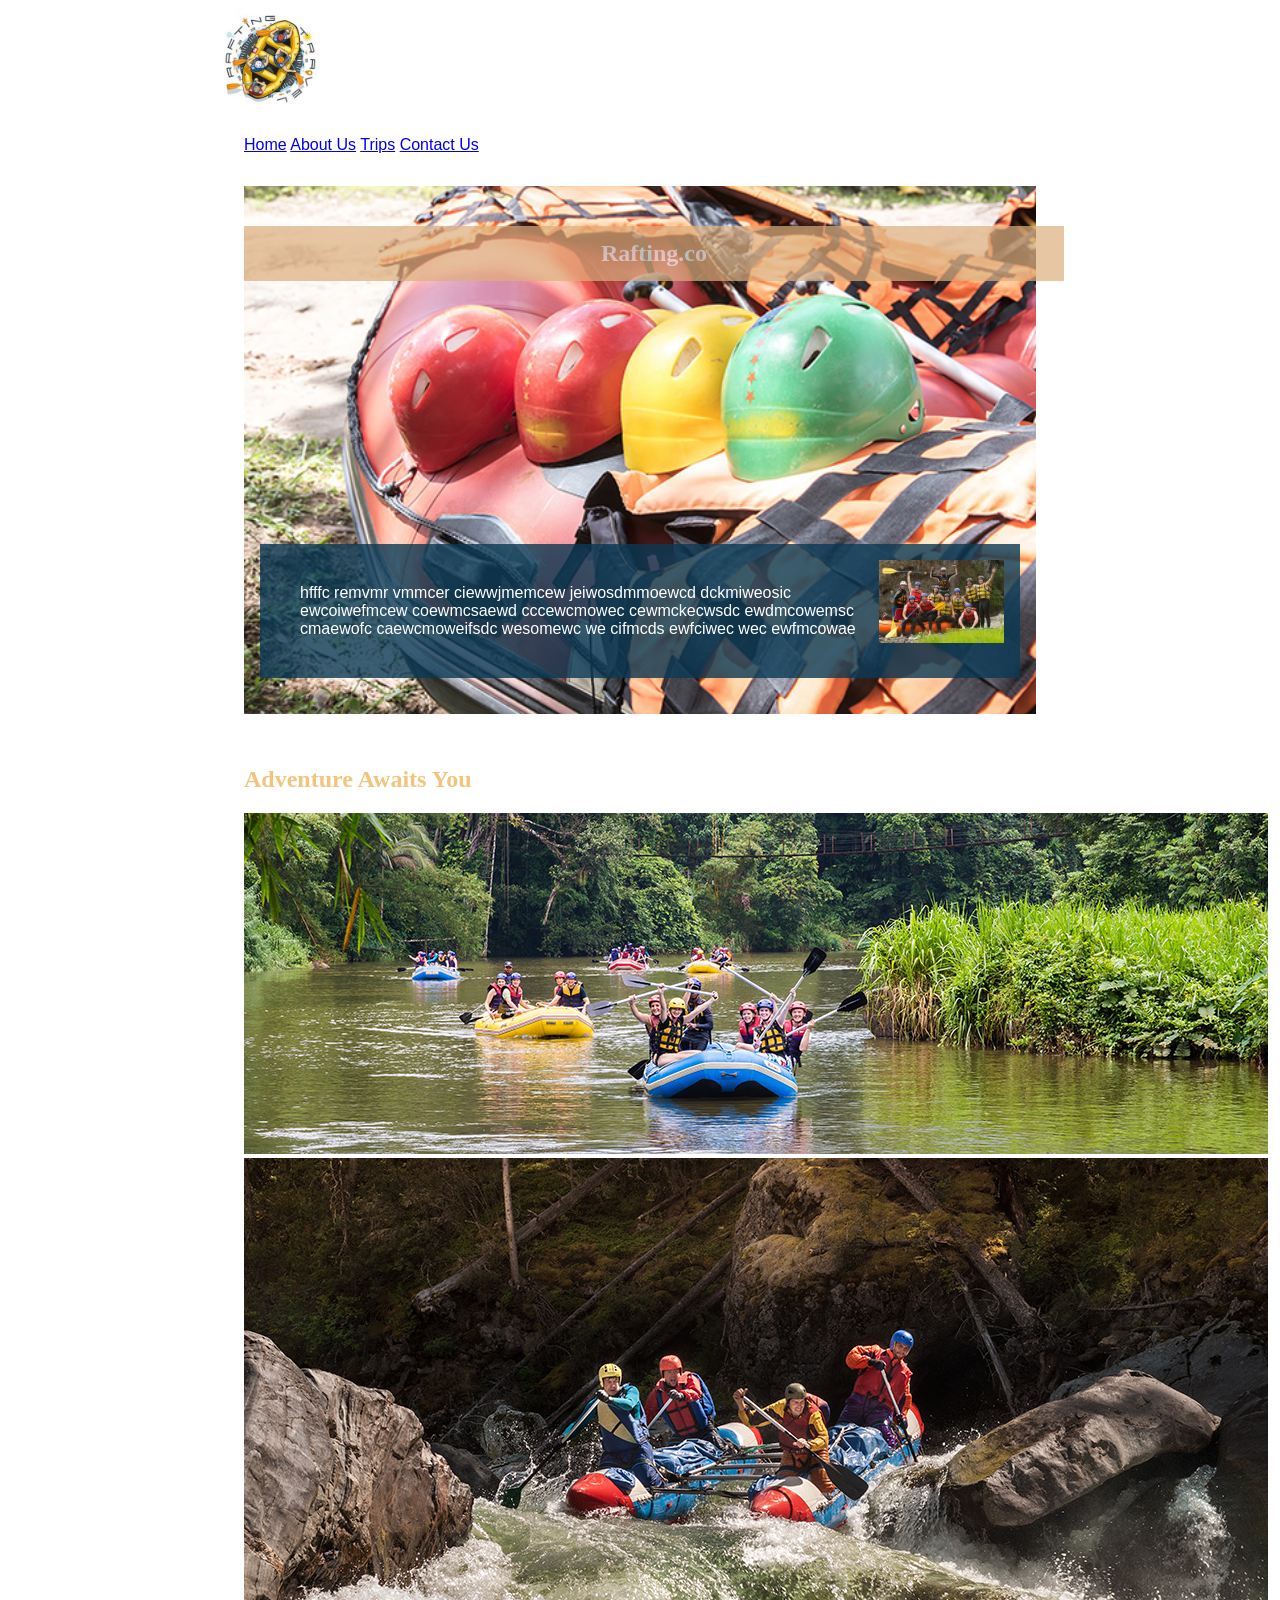
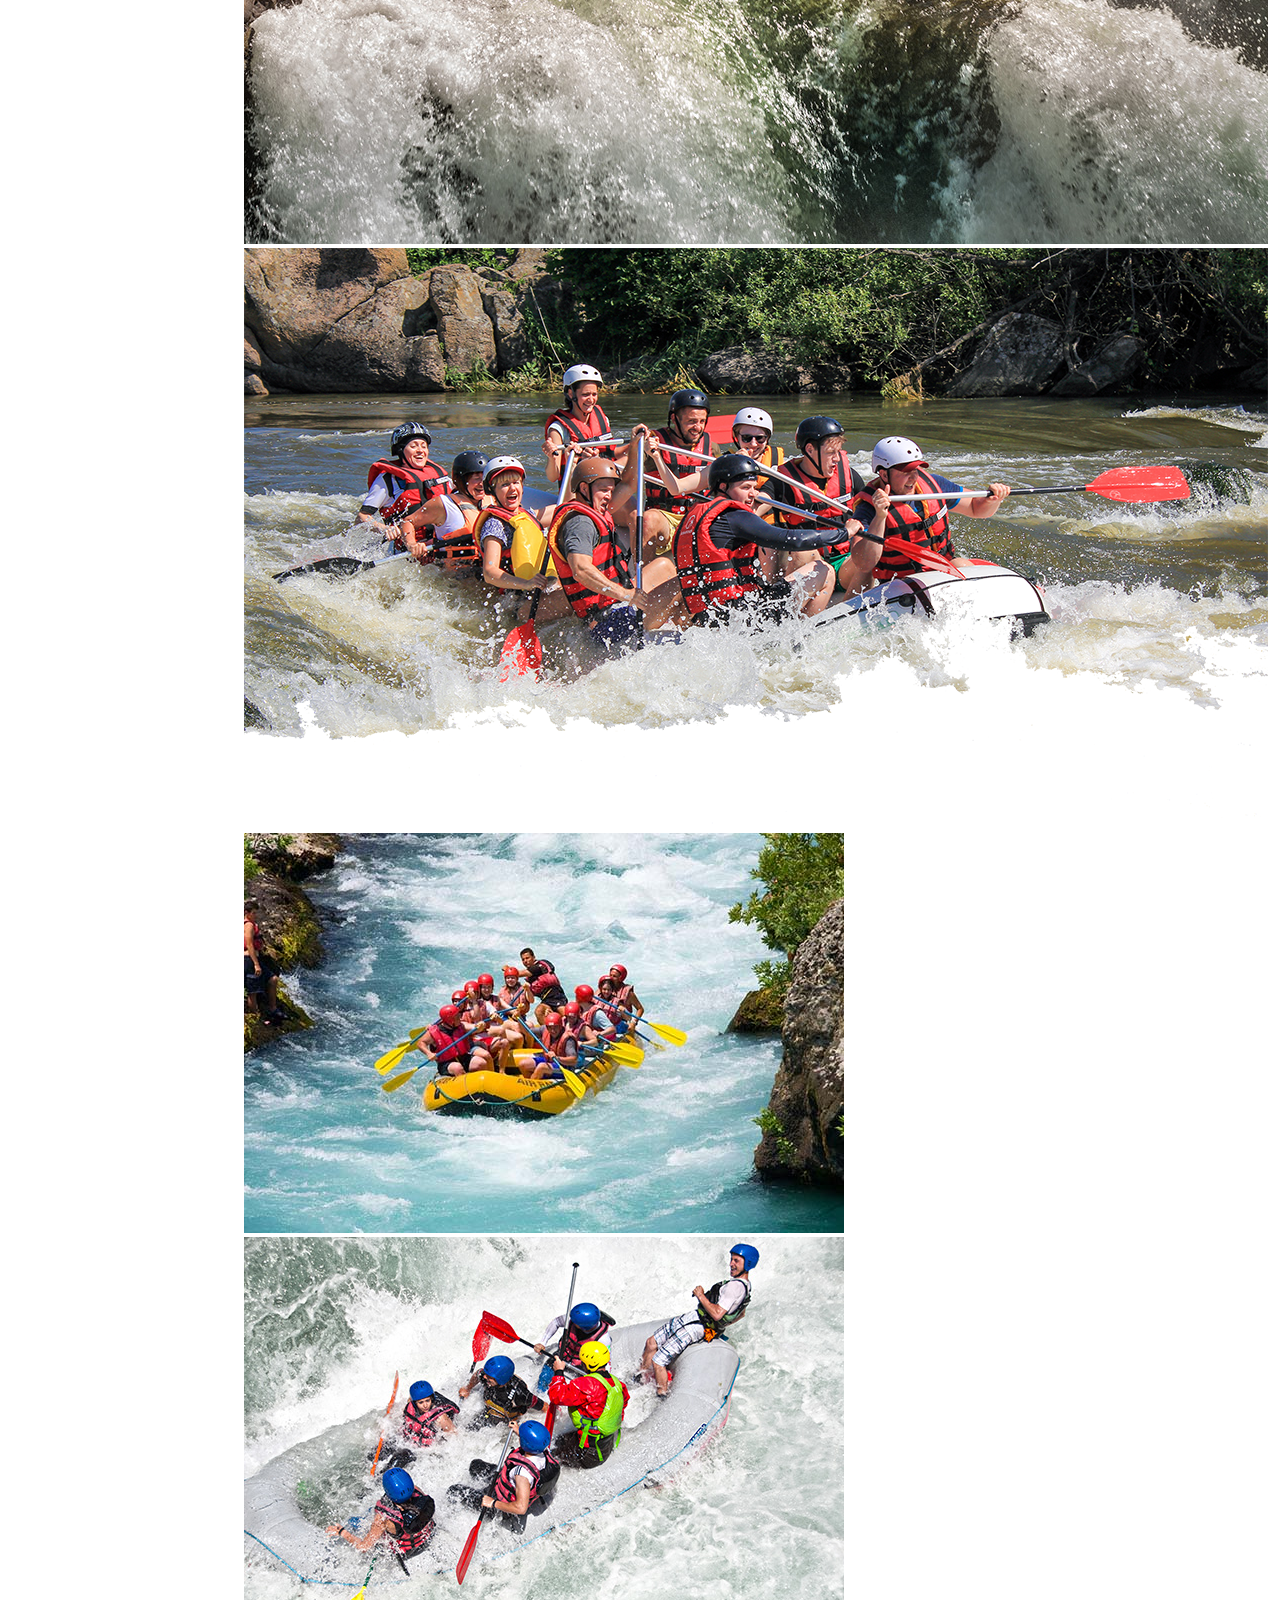
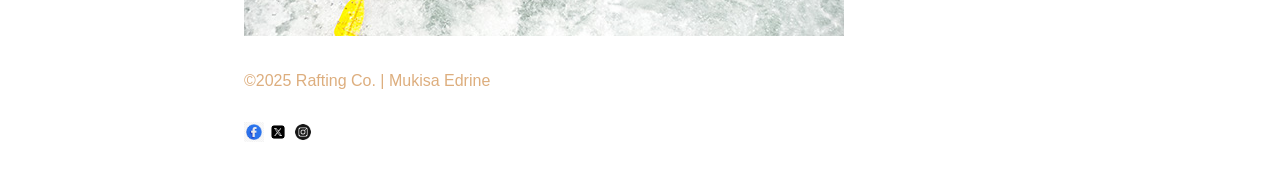
==== wdd130-main/rafting.html @ d86e7300 "week 02" ====
<!DOCTYPE html>
<html lang="en">
<head>
    <meta charset="UTF-8">
    <meta name="viewport" content="width=device-width, initial-scale=1.0">
    <meta name="description" content="Mukisa Edrine-WDD130-This is my homepage for showcasing my assignments and projects">
    <meta name="author" content="Mukisa Edrine">
    <title>About us| Rafting.co</title>
    <link rel="preconnect" href="https://fonts.googleapis.com">
    <link rel="preconnect" href="https://fonts.google.com/specimen/Edu+VIC+WA+NT+Hand">
    <link rel="preconnect" href="https://fonts.google.com/specimen/Edu+VIC+WA+Hand+Pre">

    <link rel="stylesheet" href="styles1.css">
<body>
    <header>
        
        <img src="logo.JPG" alt="logo">
        <nav>
            <a href="#">Home</a>
            <a href="#">About Us</a>
            <a href="#">Trips</a>
            <a href="#">Contact Us</a>
        </nav>
    

    </header>
    <main>
        <section>
            <div class="hero">
                <img src="hero1.JPG" alt="rafting adventure">
                <h1>Rafting.co</h1>
                <article>
                    <img src="happy-client.JPG" alt="happy-client">
                    <p>hfffc remvmr vmmcer ciewwjmemcew jeiwosdmmoewcd dckmiweosic ewcoiwefmcew coewmcsaewd cccewcmowec cewmckecwsdc ewdmcowemsc cmaewofc caewcmoweifsdc wesomewc we cifmcds ewfciwec wec ewfmcowae</p>

                </article>
            </div>

           
        </section>
        <section>
            <h2>Adventure Awaits You</h2>
            
            <img src="rafting1.JPG" alt="image1">
            <img src="rafting2.JPG" alt="image2">
            <img src="rafting3.PNG" alt="imaage3">
            <img src="rafting4.JPG" alt="image4">
            <img src="rafting5.JPG" alt="image5">
        </section>
     </main>
     <footer>
        <p>&copy;2025 Rafting Co. | Mukisa Edrine </p>
        <nav class="social media">
            <a href="#"><img src="facebook.JPG" alt="facebook"></a>
            <a href=""><img src="x.PNG" alt="x"></a>
            <a href="#"><img src="instagram.PNG" alt="instagram"></a>
        </nav>
     </footer>
</body>
---- wdd130-main/styles1.css ----
:root{
    --primary-color:#f2c57c;
    --secondary-color:#ddae7e;
    --accent-color:7fb685;
    --heading-font:'Edu QLD Hand', serif;
    --body-font:'Edu VIC WA NT Hand Precursive', sans-serif;

}
body{
    font-family: var(--body-font);
    color: var(--secondary-color);
}
footer, header, main{
    width: 840px;
    margin: 0 auto;
}
h1, h2{
    font-family: var(--heading-font);
    color: var(--primary-color);
}
p, section, article{
    margin: 16px;
    padding: 8px;
}
.socialmedia a{
    text-decoration: none;
}
.hero{
    position: relative;
}
.hero img{
    display: block;
    width: 100%;
    height: auto;
}
.hero h1{
    position: absolute;
    top: 20px;
    width: 100%;
    padding: 14px;
    text-align: center;
    background-color: var(--secondary-color);
    opacity: 0.7;
    color: #fff;

}
.hero article img{
    float: right;
    width: 125px;
    margin: 0 0 10px 10px;
}
.hero article{
    position: absolute;
    bottom: 20px;
    left: 0;
    right: 0;
    background-color: rgba(11, 57, 84, 0.8);
    color: white;
    padding: 16px;
}
header img{
    width: 100px;
    height: 100px;
}


nav{
    margin: 16px;
    padding: 8px;
    text-align: left;
    
}
footer img{
    width: 20px;
    height: 20px;
}
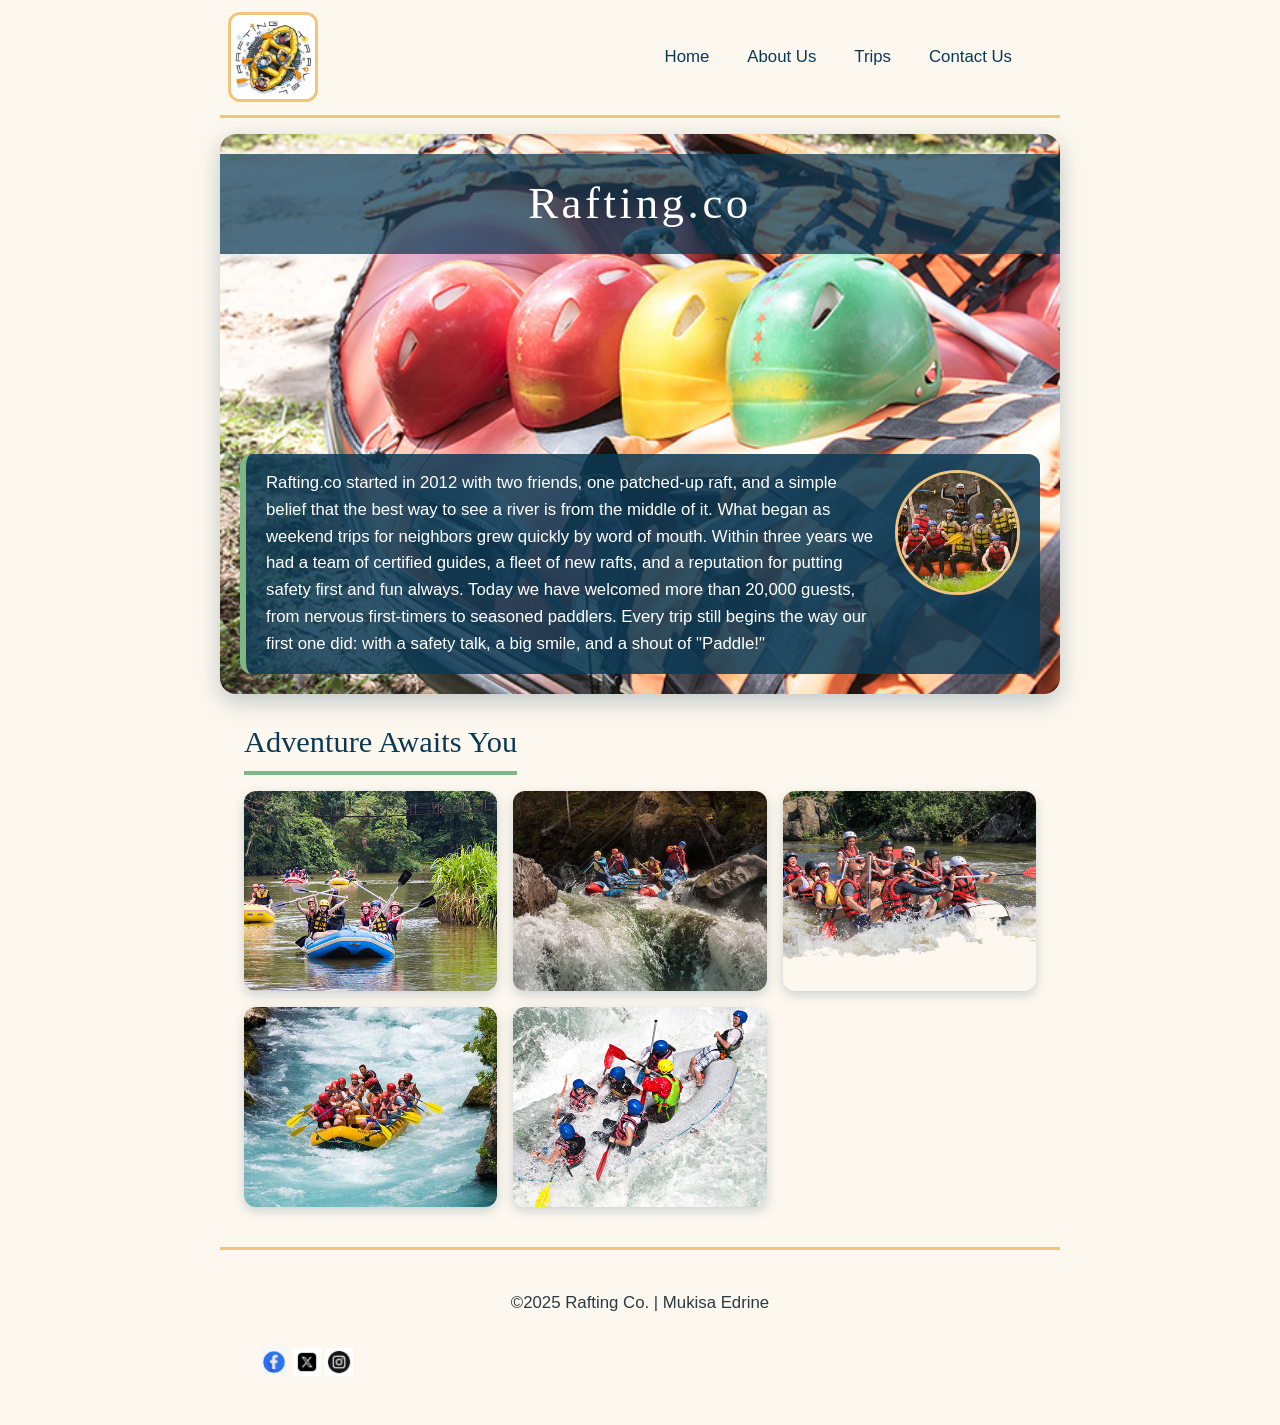
==== commit dcbe20a4: "week 3" ====
--- a/wdd130-main/rafting.html
+++ b/wdd130-main/rafting.html
@@ -10,7 +10,7 @@
     <link rel="preconnect" href="https://fonts.google.com/specimen/Edu+VIC+WA+NT+Hand">
     <link rel="preconnect" href="https://fonts.google.com/specimen/Edu+VIC+WA+Hand+Pre">
 
-    <link rel="stylesheet" href="styles1.css">
+    <link rel="stylesheet" href="styles3.css">
 <body>
     <header>
         
@@ -31,7 +31,7 @@
                 <h1>Rafting.co</h1>
                 <article>
                     <img src="happy-client.JPG" alt="happy-client">
-                    <p>hfffc remvmr vmmcer ciewwjmemcew jeiwosdmmoewcd dckmiweosic ewcoiwefmcew coewmcsaewd cccewcmowec cewmckecwsdc ewdmcowemsc cmaewofc caewcmoweifsdc wesomewc we cifmcds ewfciwec wec ewfmcowae</p>
+                    <p>Rafting.co started in 2012 with two friends, one patched-up raft, and a simple belief that the best way to see a river is from the middle of it. What began as weekend trips for neighbors grew quickly by word of mouth. Within three years we had a team of certified guides, a fleet of new rafts, and a reputation for putting safety first and fun always. Today we have welcomed more than 20,000 guests, from nervous first-timers to seasoned paddlers. Every trip still begins the way our first one did: with a safety talk, a big smile, and a shout of "Paddle!"</p>
 
                 </article>
             </div>
--- a/wdd130-main/styles3.css
+++ b/wdd130-main/styles3.css
@@ -0,0 +1,226 @@
+/* ---------- Color scheme and fonts ---------- */
+:root {
+  --primary-color: #f2c57c;      /* sand: borders, hover highlights */
+  --secondary-color: #ddae7e;    /* tan: soft accents */
+  --accent-color: #7fb685;       /* sage: underlines, callout stripe */
+  --dark-color: #0b3954;         /* deep navy: headings, overlays */
+  --text-color: #2b3a42;         /* readable body text */
+  --background-color: #fdf8ef;   /* warm cream page background */
+  --heading-font: 'Edu QLD Hand', Georgia, serif;
+  --body-font: 'Edu VIC WA NT Hand Pre', Verdana, sans-serif;
+}
+
+/* ---------- Reset ---------- */
+* {
+  margin: 0;
+  padding: 0;
+  box-sizing: border-box;
+}
+
+/* ---------- Page basics ---------- */
+body {
+  font-family: var(--body-font);
+  font-size: 1.05rem;
+  line-height: 1.6;
+  color: var(--text-color);
+  background-color: var(--background-color);
+}
+
+header, main, footer {
+  width: 840px;
+  max-width: 100%;
+  margin: 0 auto;
+}
+
+img {
+  max-width: 100%;
+}
+
+h1, h2 {
+  font-family: var(--heading-font);
+  font-weight: normal;
+  color: var(--dark-color);
+}
+
+h2 {
+  display: inline-block;
+  justify-self: start;
+  font-size: 1.9rem;
+  padding-bottom: 4px;
+  border-bottom: 4px solid var(--accent-color);
+}
+
+p, section, article {
+  margin: 16px;
+  padding: 8px;
+}
+
+a:focus-visible {
+  outline: 3px solid var(--accent-color);
+  outline-offset: 3px;
+}
+
+/* ---------- Header and navigation ---------- */
+header {
+  display: flex;
+  flex-wrap: wrap;
+  justify-content: space-between;
+  align-items: center;
+  padding: 12px 8px;
+  border-bottom: 3px solid var(--primary-color);
+}
+
+header img {
+  width: 90px;
+  height: 90px;
+  object-fit: cover;
+  border: 3px solid var(--primary-color);
+  border-radius: 12px;
+}
+
+nav {
+  margin: 16px;
+  padding: 8px;
+  text-align: left;
+}
+
+header nav {
+  display: flex;
+  flex-wrap: wrap;
+  gap: 6px;
+}
+
+header nav a {
+  padding: 8px 16px;
+  border-radius: 999px;
+  color: var(--dark-color);
+  text-decoration: none;
+  transition: background-color 0.2s ease;
+}
+
+header nav a:hover {
+  background-color: var(--primary-color);
+}
+
+/* ---------- Hero with overlays ---------- */
+section:has(.hero) {
+  margin: 16px 0;
+  padding: 0;
+}
+
+.hero {
+  position: relative;
+  overflow: hidden;
+  border-radius: 16px;
+  box-shadow: 0 8px 24px rgb(11 57 84 / 0.25);
+}
+
+.hero img {
+  display: block;
+  width: 100%;
+  height: auto;
+}
+
+.hero h1 {
+  position: absolute;
+  top: 20px;
+  width: 100%;
+  padding: 14px;
+  text-align: center;
+  font-size: clamp(1.8rem, 5vw, 2.8rem);
+  letter-spacing: 0.08em;
+  background-color: rgb(11 57 84 / 0.72);
+  color: #fff;
+}
+
+.hero article {
+  position: absolute;
+  bottom: 20px;
+  left: 20px;
+  right: 20px;
+  margin: 0;
+  padding: 16px 20px;
+  background-color: rgb(11 57 84 / 0.85);
+  color: #fff;
+  border-left: 6px solid var(--accent-color);
+  border-radius: 12px;
+}
+
+.hero article img {
+  float: right;
+  width: 125px;
+  height: 125px;
+  object-fit: cover;
+  margin: 0 0 10px 16px;
+  border: 3px solid var(--primary-color);
+  border-radius: 50%;
+}
+
+.hero article p {
+  margin: 0;
+  padding: 0;
+}
+
+/* ---------- Adventure Awaits You gallery (the last section) ---------- */
+main section:last-of-type {
+  display: grid;
+  grid-template-columns: repeat(auto-fit, minmax(220px, 1fr));
+  gap: 16px;
+}
+
+main section:last-of-type h2 {
+  grid-column: 1 / -1;
+}
+
+main section:last-of-type img {
+  width: 100%;
+  height: 200px;
+  object-fit: cover;
+  border-radius: 12px;
+  box-shadow: 0 4px 12px rgb(11 57 84 / 0.2);
+  transition: transform 0.25s ease;
+}
+
+main section:last-of-type img:hover {
+  transform: scale(1.04);
+}
+
+/* ---------- Footer ---------- */
+footer {
+  margin-top: 32px;
+  padding: 16px;
+  text-align: center;
+  border-top: 3px solid var(--primary-color);
+}
+
+.socialmedia {
+  display: flex;
+  justify-content: center;
+  gap: 16px;
+}
+
+.socialmedia a {
+  text-decoration: none;
+}
+
+footer img {
+  width: 28px;
+  height: 28px;
+  transition: transform 0.2s ease;
+}
+
+footer img:hover {
+  transform: translateY(-3px);
+}
+
+/* ---------- Small screens ---------- */
+@media (max-width: 700px) {
+  header {
+    justify-content: center;
+  }
+
+  .hero article {
+    position: static;
+    border-radius: 0 0 12px 12px;
+  }
+}
